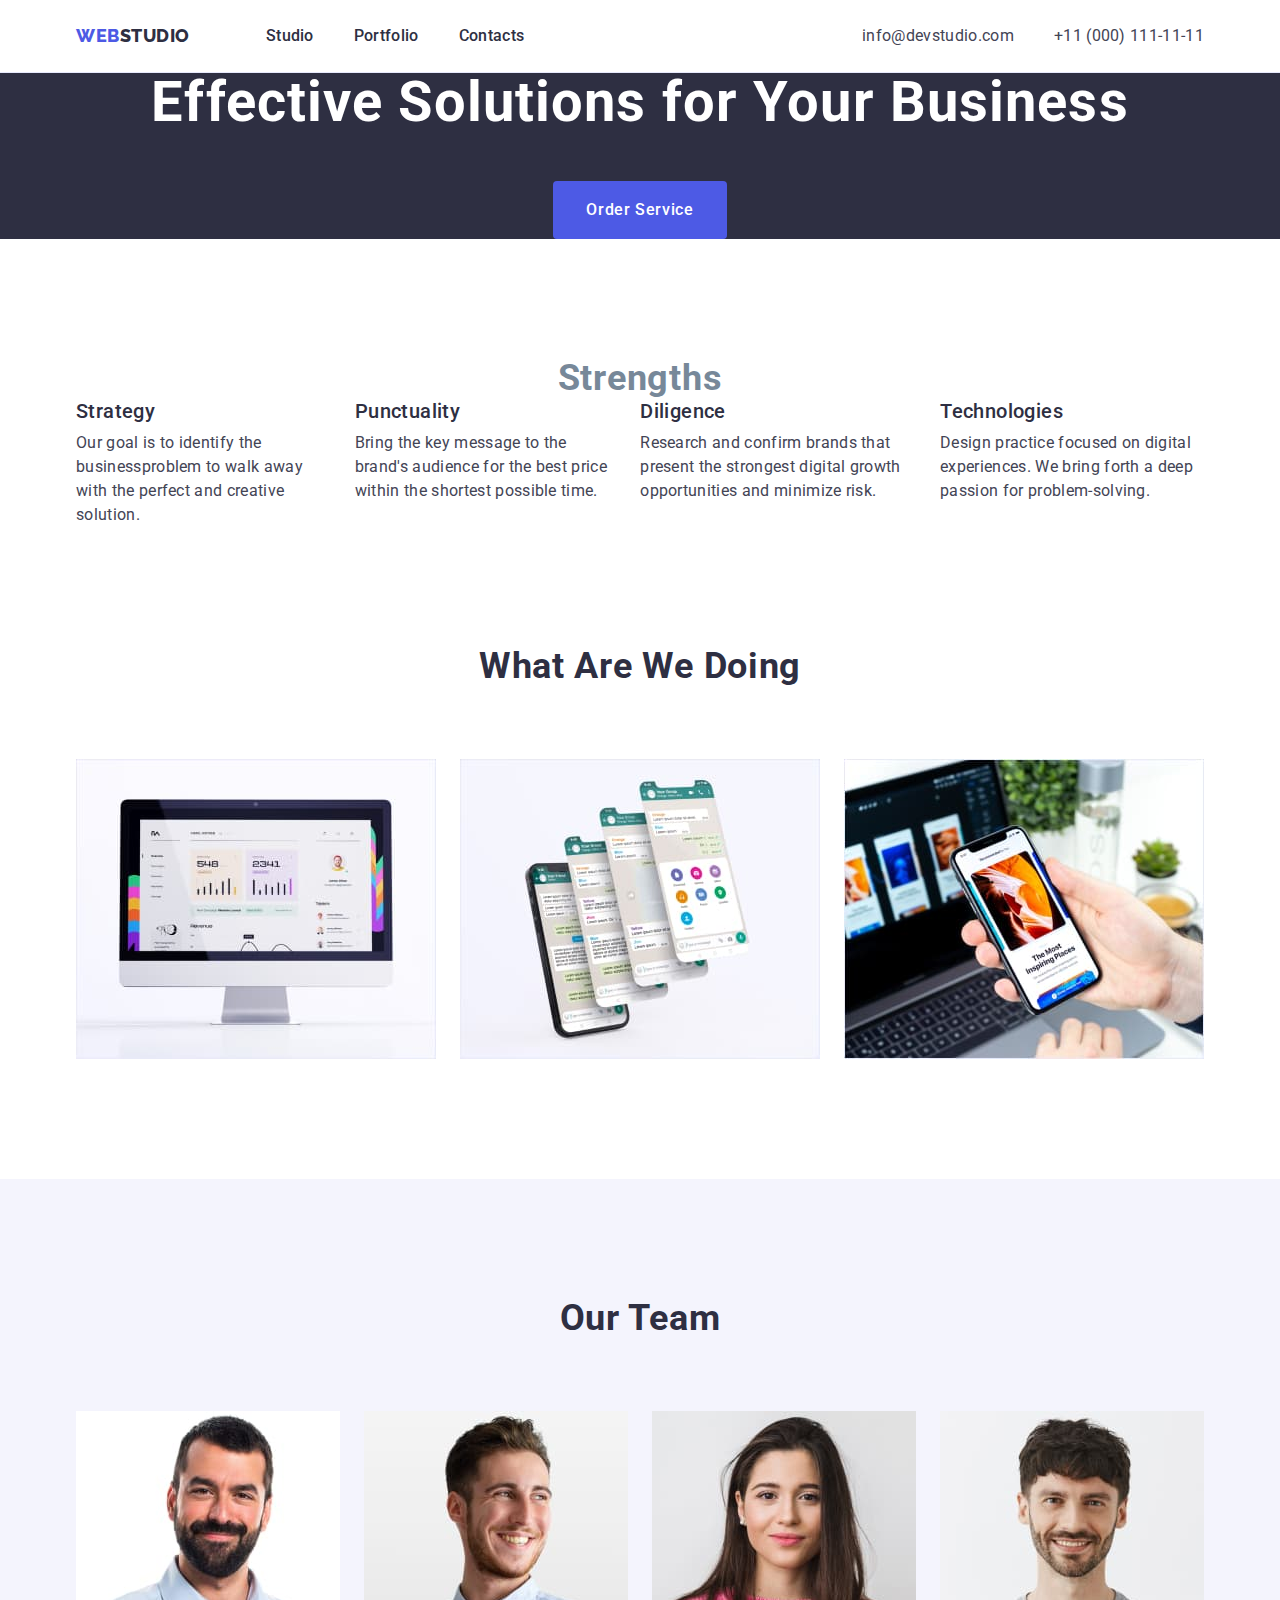
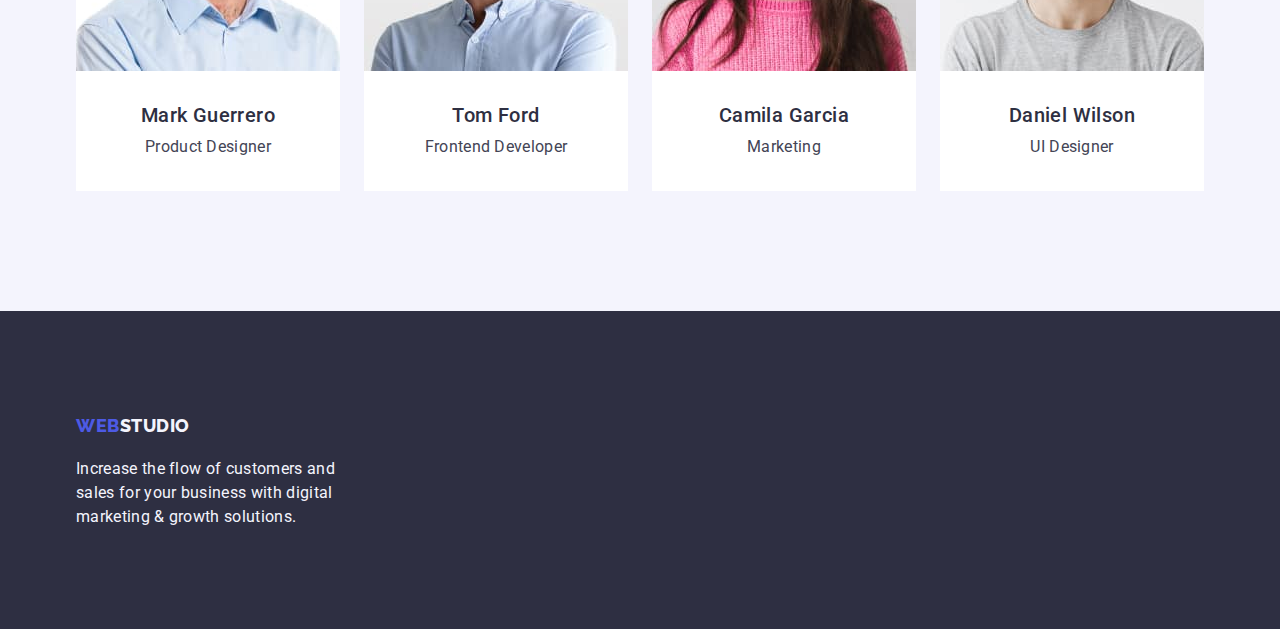
==== index.html @ 7e33753d "Initial commit" ====
<!DOCTYPE html>
<html lang="en">
  <head>
    <meta charset="UTF-8">
    <link
      rel="stylesheet"
      href="https://cdnjs.cloudflare.com/ajax/libs/modern-normalize/1.1.0/modern-normalize.css"
    >
    <link rel="preconnect" href="https://fonts.googleapis.com">
    <link rel="preconnect" href="https://fonts.gstatic.com" crossorigin>
    <link
      href="https://fonts.googleapis.com/css2?family=Raleway:wght@800&family=Roboto:wght@400;500;700;900&display=swap"
      rel="stylesheet"
    >
    <link rel="stylesheet" href="./css/styles.css">
    <title>Main page</title>
  </head>
  <body>
    <!-- Header section -->
    <header class="header">
      <div class="container">
        <nav class="navigation">
          <!-- Logo -->
          <a
            href="./index.html"
            aria-label="Webstudio home page"
            class="logo navigation-item"
          >
            <span class="logo-accent">Web</span>Studio
          </a>

          <!-- Main navigation -->
          <ul class="navigation-list list">
            <li class="item">
              <a href="./index.html" class="navigation-item"> Studio </a>
            </li>
            <li class="item">
              <a href="./portfolio.html" class="navigation-item"> Portfolio </a>
            </li>
            <li class="item">
              <a href="" class="navigation-item"> Contacts </a>
            </li>
          </ul>
        </nav>
        <!-- Contacts block. The only address block at present so wrapped with address tag -->
        <address>
          <ul class="contact-list list">
            <li class="item">
              <a href="mailto:info@devstudio.com" class="contact-item">
                info@devstudio.com
              </a>
            </li>
            <li class="item">
              <a href="tel:+110001111111" class="contact-item">
                +11 (000) 111-11-11
              </a>
            </li>
          </ul>
        </address>
      </div>
    </header>

    <main>
      <!-- Hero section -->
      <section class="section hero">
        <div class="container">
          <h1 class="hero-title">Effective Solutions for Your Business</h1>
          <button type="button" class="button primary">Order Service</button>
        </div>
      </section>
      <!-- Strengths section, hidden H2 -->
      <section class="section strengths">
        <div class="container">
          <h2 class="section-title">Strengths</h2>
          <ul class="strengths-list list">
            <li class="item">
              <h3 class="item-title">Strategy</h3>
              <p class="item-text">
                Our goal is to identify the businessproblem to walk away with
                the perfect and creative solution.
              </p>
            </li>
            <li class="item">
              <h3 class="item-title">Punctuality</h3>
              <p class="item-text">
                Bring the key message to the brand's audience for the best price
                within the shortest possible time.
              </p>
            </li>
            <li class="item">
              <h3 class="item-title">Diligence</h3>
              <p class="item-text">
                Research and confirm brands that present the strongest digital
                growth opportunities and minimize risk.
              </p>
            </li>
            <li class="item">
              <h3 class="item-title">Technologies</h3>
              <p class="item-text">
                Design practice focused on digital experiences. We bring forth a
                deep passion for problem-solving.
              </p>
            </li>
          </ul>
        </div>
      </section>

      <!-- Services section -->
      <section class="section services">
        <div class="container">
          <h2 class="section-title">What are we doing</h2>
          <ul class="services-list list">
            <li class="item">
              <a href="./portfolio.html" class="item-link">
                <img
                  src="./images/img1-services-360x300-opt.jpg"
                  alt="descktop web application"
                  width="360"
                  height="300"
                  class="block-img"
                >
              </a>
            </li>
            <li class="item">
              <a href="./portfolio.html" class="item-link">
                <img
                  src="./images/img2-services-360x300-opt.jpg"
                  alt="mobile application"
                  width="360"
                  height="300"
                  class="block-img"
                >
              </a>
            </li>
            <li class="item">
              <a href="./portfolio.html" class="item-link">
                <img
                  src="./images/img3-services-360x300-opt.jpg"
                  alt="web application for different type of devices"
                  width="360"
                  height="300"
                  class="block-img"
                >
              </a>
            </li>
          </ul>
        </div>
      </section>

      <!-- Team section -->
      <section class="section team">
        <div class="container">
          <h2 class="section-title">Our Team</h2>
          <ul class="team-list list">
            <li class="item">
              <a href="" class="item-link">
                <img
                  src="./images/img1-team-264x260-opt.jpg"
                  alt="Mark Guerrero product designer"
                  width="264"
                  height="260"
                  class="block-img"
                >
                <div class="caption-wrapper">
                  <h3 class="item-title">Mark Guerrero</h3>
                  <p class="item-text">Product Designer</p>
                </div>
              </a>
            </li>
            <li class="item">
              <a href="" class="item-link">
                <img
                  src="./images/img2-team-264x260-opt.jpg"
                  alt="Tom Ford frontend developer"
                  width="264"
                  height="260"
                  class="block-img"
                >
                <div class="caption-wrapper">
                  <h3 class="item-title">Tom Ford</h3>
                  <p class="item-text">Frontend Developer</p>
                </div>
              </a>
            </li>
            <li class="item">
              <a href="" class="item-link">
                <img
                  src="./images/img3-team-264x260-opt.jpg"
                  alt="Camila Garcia marketing"
                  width="264"
                  height="260"
                  class="block-img"
                >
                <div class="caption-wrapper">
                  <h3 class="item-title">Camila Garcia</h3>
                  <p class="item-text">Marketing</p>
                </div>
              </a>
            </li>
            <li class="item">
              <a href="" class="item-link">
                <img
                  src="./images/img4-team-264x260-opt.jpg"
                  alt="Daniel Wilson ui designer"
                  width="264"
                  height="260"
                  class="block-img"
                >
                <div class="caption-wrapper">
                  <h3 class="item-title">Daniel Wilson</h3>
                  <p class="item-text">UI Designer</p>
                </div>
              </a>
            </li>
          </ul>
        </div>
      </section>
    </main>

    <footer class="footer">
      <div class="container">
        <!-- Logo -->
        <a href="./index.html" aria-label="Webstudio home page" class="logo">
          <span class="logo-accent">Web</span>Studio
        </a>

        <!-- This part also can be call to action (<b>) but not important at the moment -->
        <p class="footer-text">
          Increase the flow of customers and sales for your business with
          digital marketing & growth solutions.
        </p>
      </div>
    </footer>
  </body>
</html>
---- css/styles.css ----
:root {
    --primary-brand: #4D5AE5;
    --action-active: #404BBF;
    --dark: #2E2F42;
    --text-main: #434455;
    --accent-color: #E7E9FC;
    --light: #F4F4FD;
    --background-primary: #FFFFFF;
}

body {

    color: var(--text-main);

    font-family: 'Roboto', sans-serif;

}

.container {
    width: 1158px;
    margin-left: auto;
    margin-right: auto;
    padding-left: 15px;
    padding-right: 15px;

    /* outline: 2px dashed orange; */

}

/* 4px fix */
.block-img {
    display: block;
}

/* common undotted list*/
.list {
    margin-top: 0;
    margin-bottom: 0;
    padding-left: 0;

    list-style: none;
}


/* common dark item header */
.item-title {
    margin-top: 0;
    margin-bottom: 0;

    color: var(--dark);

    font-weight: 500;
    font-size: 20px;
    line-height: 1.2;
    letter-spacing: 0.02em;
}

.item-text {
    margin-top: 0;
    margin-bottom: 0;

    /* Temporary fix for a text wrapped with link in a team block (styles inherited from user-agent).  */
    /* Will be deleted because team items doesn't look like a link on next mockups*/
    color: var(--text-main);
    line-height: 1.5;
    letter-spacing: 0.02em;
}

.section {
    background-color: var(--background-primary);
}

.section-title {
    margin-top: 0;
    margin-bottom: 0;

    color: var(--dark);


    font-size: 36px;
    line-height: 1.11;
    letter-spacing: 0.02em;
    text-transform: capitalize;
    text-align: center;
}


/* links */

.item-link {
    text-decoration: none;
}

/* Just for hover/focused purposes */
.item-link:hover,
.item-link:focus {
    background-color: var(--primary-brand);
}

.button {

    border-radius: 4px;
    border: 1px solid transparent;

    font-family: 'Roboto', sans-serif;
    font-size: 16px;
    font-weight: 500;
    line-height: 1.5;
    letter-spacing: 0.04em;

    cursor: pointer;
}

.button.primary {
    padding: 16px 32px;
    color: var(--background-primary);
    background-color: var(--primary-brand);

}

.button.primary:hover,
.button.primary:focus {
    background-color: var(--action-active);

}


.button.filter {
    padding: 12px 24px;
    border: 1px solid var(--accent-color);


    background-color: var(--light);
    color: var(--primary-brand);

}

.button.filter:hover,
.button.filter:focus {
    border: 1px solid transparent;

    background-color: var(--action-active);
    color: var(--background-primary);

}

/* Header Section */

.header {
    border-bottom: 1px solid var(--accent-color);
    background-color: var(--background-primary);
}

.header .container {
    display: flex;
    justify-content: space-between;
    align-items: center;
}

/* Logo Elements*/

.logo {


    font-family: 'Raleway', sans-serif;
    font-weight: 800;
    font-size: 18px;
    line-height: 1.33;
    letter-spacing: 0.03em;
    text-transform: uppercase;
    text-decoration: none;

}

.logo .logo-accent {
    color: var(--primary-brand);
}

.logo.navigation-item {
    margin-right: 76px;
}


/* Site Navigation Block */

.navigation {
    display: flex;
}

.navigation-list {
    display: flex;
}

.navigation-list .item:not(:last-child) {
    margin-right: 40px;
}

.navigation-item {
    display: block;
    padding-top: 24px;
    padding-bottom: 24px;

    color: var(--dark);
    text-decoration: none;

}

.navigation-item:hover,
.navigation-item:focus {
    color: var(--primary-brand);
}

.navigation-list .navigation-item {
    font-weight: 500;
    line-height: 1.5;
    letter-spacing: 0.02em;
}


/* Contacts Block*/

.contact-list {
    display: flex;
}

.contact-list .item:not(:last-child) {
    margin-right: 40px;
}

.contact-item {
    display: block;
    padding-top: 24px;
    padding-bottom: 24px;

    color: var(--text-main);
    text-decoration: none;
    line-height: 1.5;
    letter-spacing: 0.02em;
}

.contact-item:hover,
.contact-item:focus {
    color: var(--primary-brand);
}

.contact-list .contact-item {
    font-style: normal;
}

/* Hero Section */

.hero {

    /*according to color scheme should be rgba(0, 0, 0, 0.05), ???*/
    background-color: var(--dark);

    text-align: center;

}

.hero-title {
    margin-top: 0;
    margin-bottom: 48px;

    color: var(--background-primary);

    font-size: 56px;
    line-height: 1.07;
    letter-spacing: 0.02em;
}

/* Strengths Section */
.strengths {
    padding-top: 120px;
    padding-bottom: 60px;
}

.strengths .section-title,
.portfolio .section-title {
    /* To show it`s invisible title */
    color: lightslategrey;

}

.strengths .item-title {
    margin-bottom: 8px;
}

.strengths-list {
    display: flex;
    /* justify-content: space-between;  */
}

.strengths-list .item:not(:last-child) {
    margin-right: 24px;
}

/* Services Section */

.services {
    padding-top: 60px;
    padding-bottom: 120px;
}

.services .section-title {
    margin-bottom: 72px;
}

.services-list {
    display: flex;
}

.services-list .item:not(:last-child) {
    margin-right: 24px;
}



/* Team Section */

.team {
    padding-top: 120px;
    padding-bottom: 120px;

    background-color: var(--light);
}

.team .section-title {
    margin-bottom: 72px;
}

.team-list {
    display: flex;
}

.team-list .item {
    text-align: center;
}

.team-list .item-title {
    margin-bottom: 8px;
}

.team-list .item:not(:last-child) {
    margin-right: 24px;
}

.team-list .caption-wrapper {
    padding: 32px 16px;

    background-color: var(--background-primary);
}


/* Portfolio Section */

.portfolio {
    padding-top: 96px;
    padding-bottom: 120px;
}

.filter-list {
    display: flex;
    justify-content: center;
    margin-bottom: 72px;
}

/* .works-list .item-image {
    margin-bottom: 32px;
} */

.works-list .item-title {
    margin-bottom: 8px;
    
}

.works-list .caption-wrapper {
    padding: 32px 16px;
   
    border-left: 1px solid var(--accent-color);
    border-right: 1px solid var(--accent-color);
    border-bottom: 1px solid var(--accent-color);
    

}


/* Portfolio Filter */

.filter-list .item:not(:last-child) {
    margin-right: 24px;
}

/* Portfolio Works Catalogue */

.works-list {
    display: flex;
    flex-wrap: wrap;
}

.works-list .item:not(:nth-child(3n)) {
    margin-right: 24px;
}

.works-list .item:not(:nth-last-child(-n+3)) {
    margin-bottom: 48px;
}




/* Footer Section */

.footer {
    padding-top: 100px;
    padding-bottom: 100px;

    color: var(--light);
    background-color: var(--dark);
}

.footer .logo {
    display: block;
    margin-bottom: 16px;

    color: var(--light);

    line-height: 1.67;
}

.footer .logo:hover,
.footer .logo:focus {
    color: var(--primary-brand);
}

.footer-text {
    margin-bottom: 0;
    max-width: 264px;

    line-height: 1.5;
    letter-spacing: 0.02em;
}
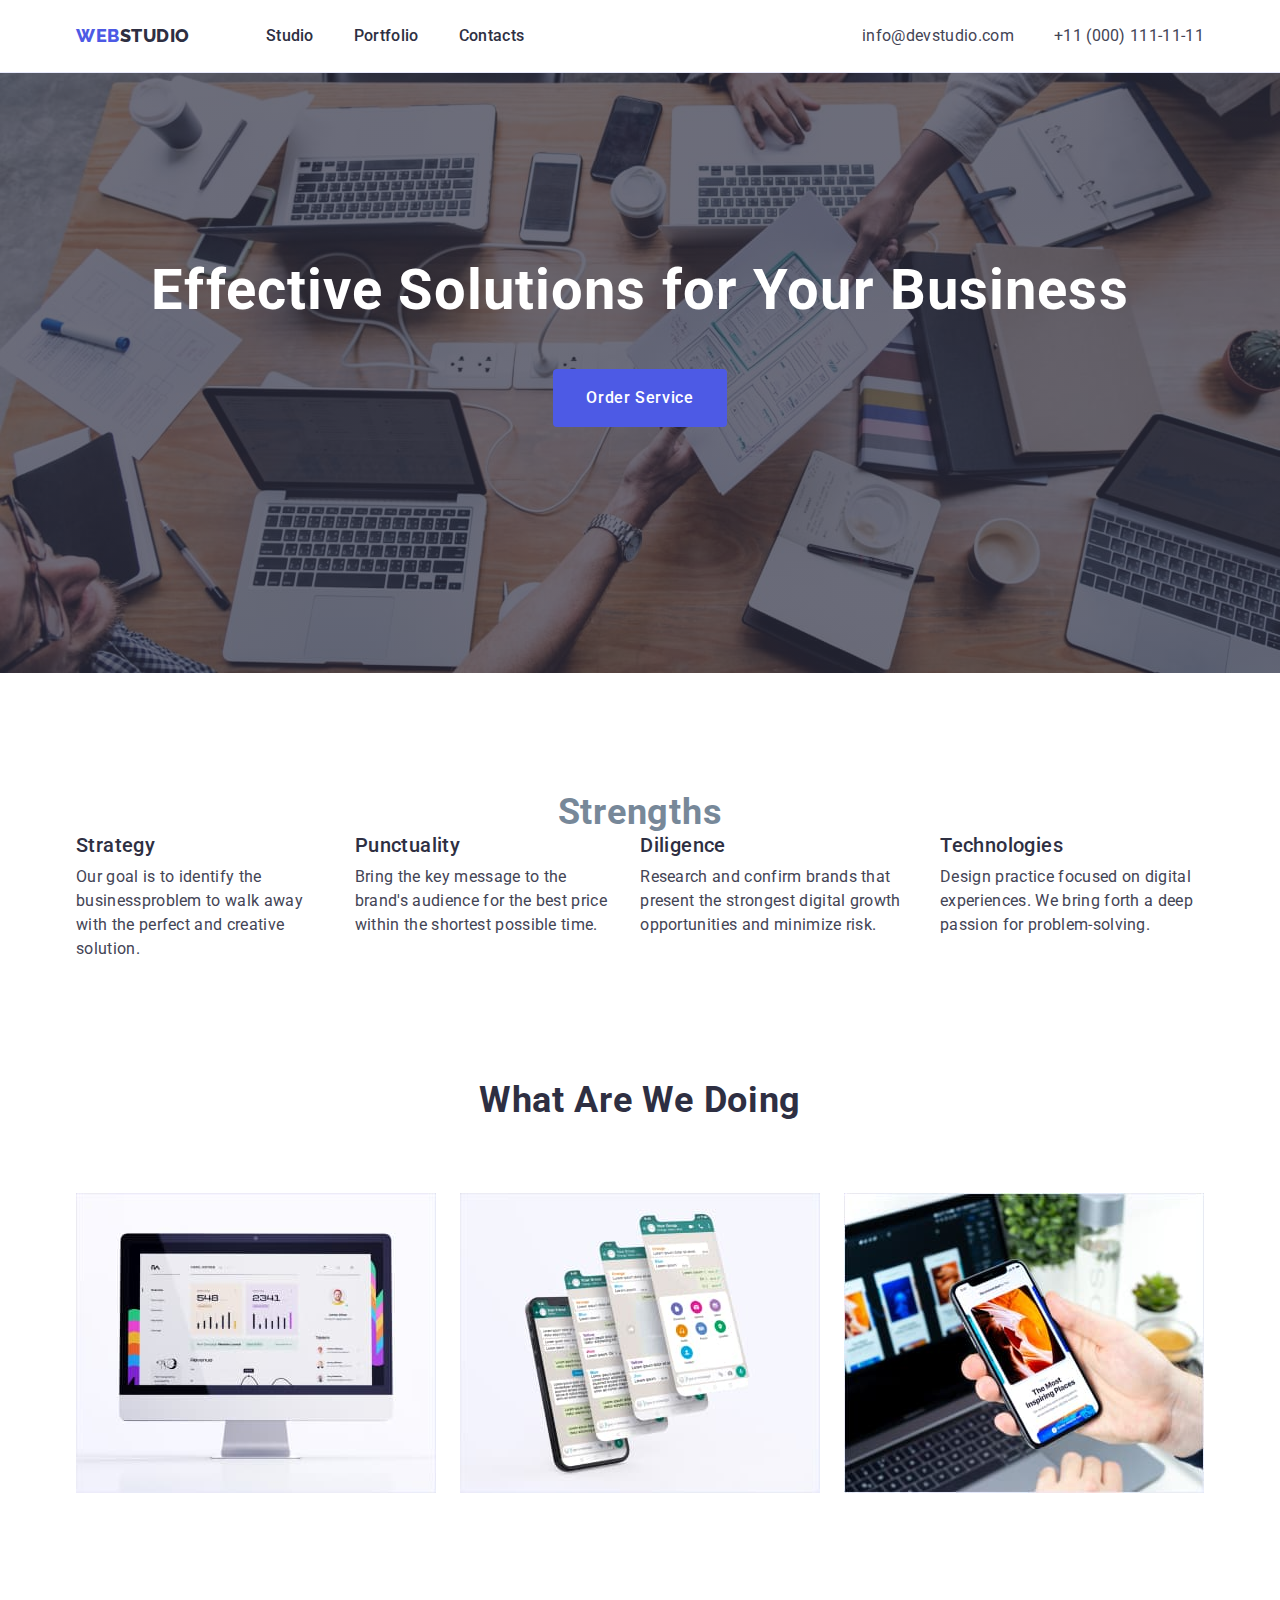
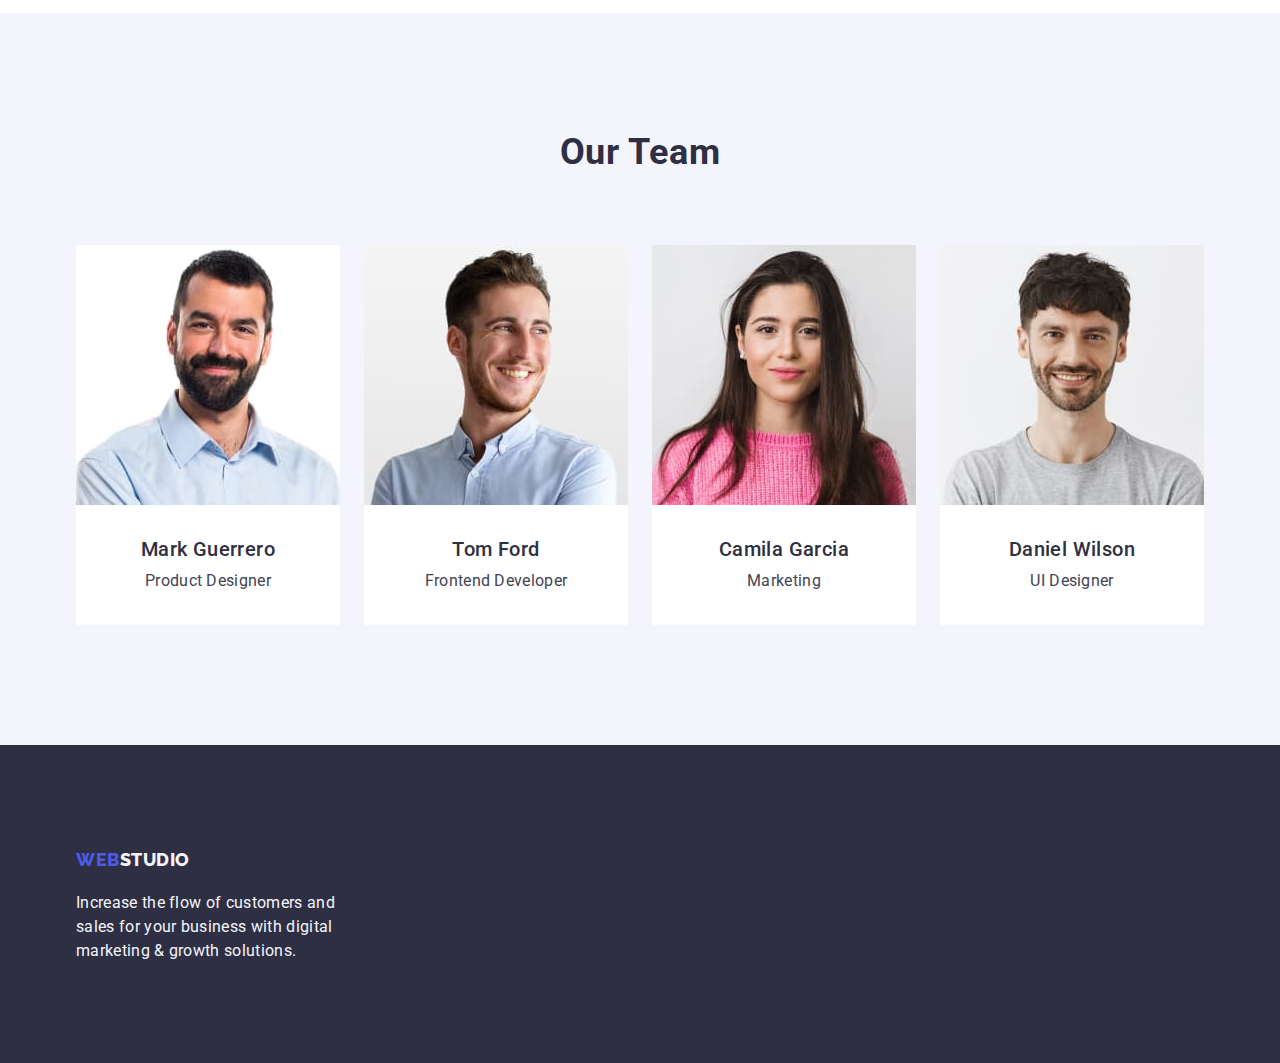
==== commit 71c60769: "sources added" ====
--- a/index.html
+++ b/index.html
@@ -62,8 +62,8 @@
 
     <main>
       <!-- Hero section -->
-      <section class="section hero">
-        <div class="container">
+      <section class="section hero ">
+        <div class="overlay">
           <h1 class="hero-title">Effective Solutions for Your Business</h1>
           <button type="button" class="button primary">Order Service</button>
         </div>
--- a/css/styles.css
+++ b/css/styles.css
@@ -6,6 +6,7 @@
     --accent-color: #E7E9FC;
     --light: #F4F4FD;
     --background-primary: #FFFFFF;
+    --hero-background: rgba(46, 47, 66, 0.7);
 }
 
 body {
@@ -249,15 +250,6 @@
 
 /* Hero Section */
 
-.hero {
-
-    /*according to color scheme should be rgba(0, 0, 0, 0.05), ???*/
-    background-color: var(--dark);
-
-    text-align: center;
-
-}
-
 .hero-title {
     margin-top: 0;
     margin-bottom: 48px;
@@ -267,6 +259,19 @@
     font-size: 56px;
     line-height: 1.07;
     letter-spacing: 0.02em;
+}
+
+.overlay {
+    height: 600px;
+    max-width: 1400px;
+    margin-left: auto;
+    margin-right: auto;
+    padding-top: 188px;
+    background-image:
+        linear-gradient(var(--hero-background), var(--hero-background)),
+        url("../images/people-office-1400x600-opt.jpg");
+
+    text-align: center;
 }
 
 /* Strengths Section */
@@ -371,16 +376,16 @@
 
 .works-list .item-title {
     margin-bottom: 8px;
-    
+
 }
 
 .works-list .caption-wrapper {
     padding: 32px 16px;
-   
+
     border-left: 1px solid var(--accent-color);
     border-right: 1px solid var(--accent-color);
     border-bottom: 1px solid var(--accent-color);
-    
+
 
 }
 
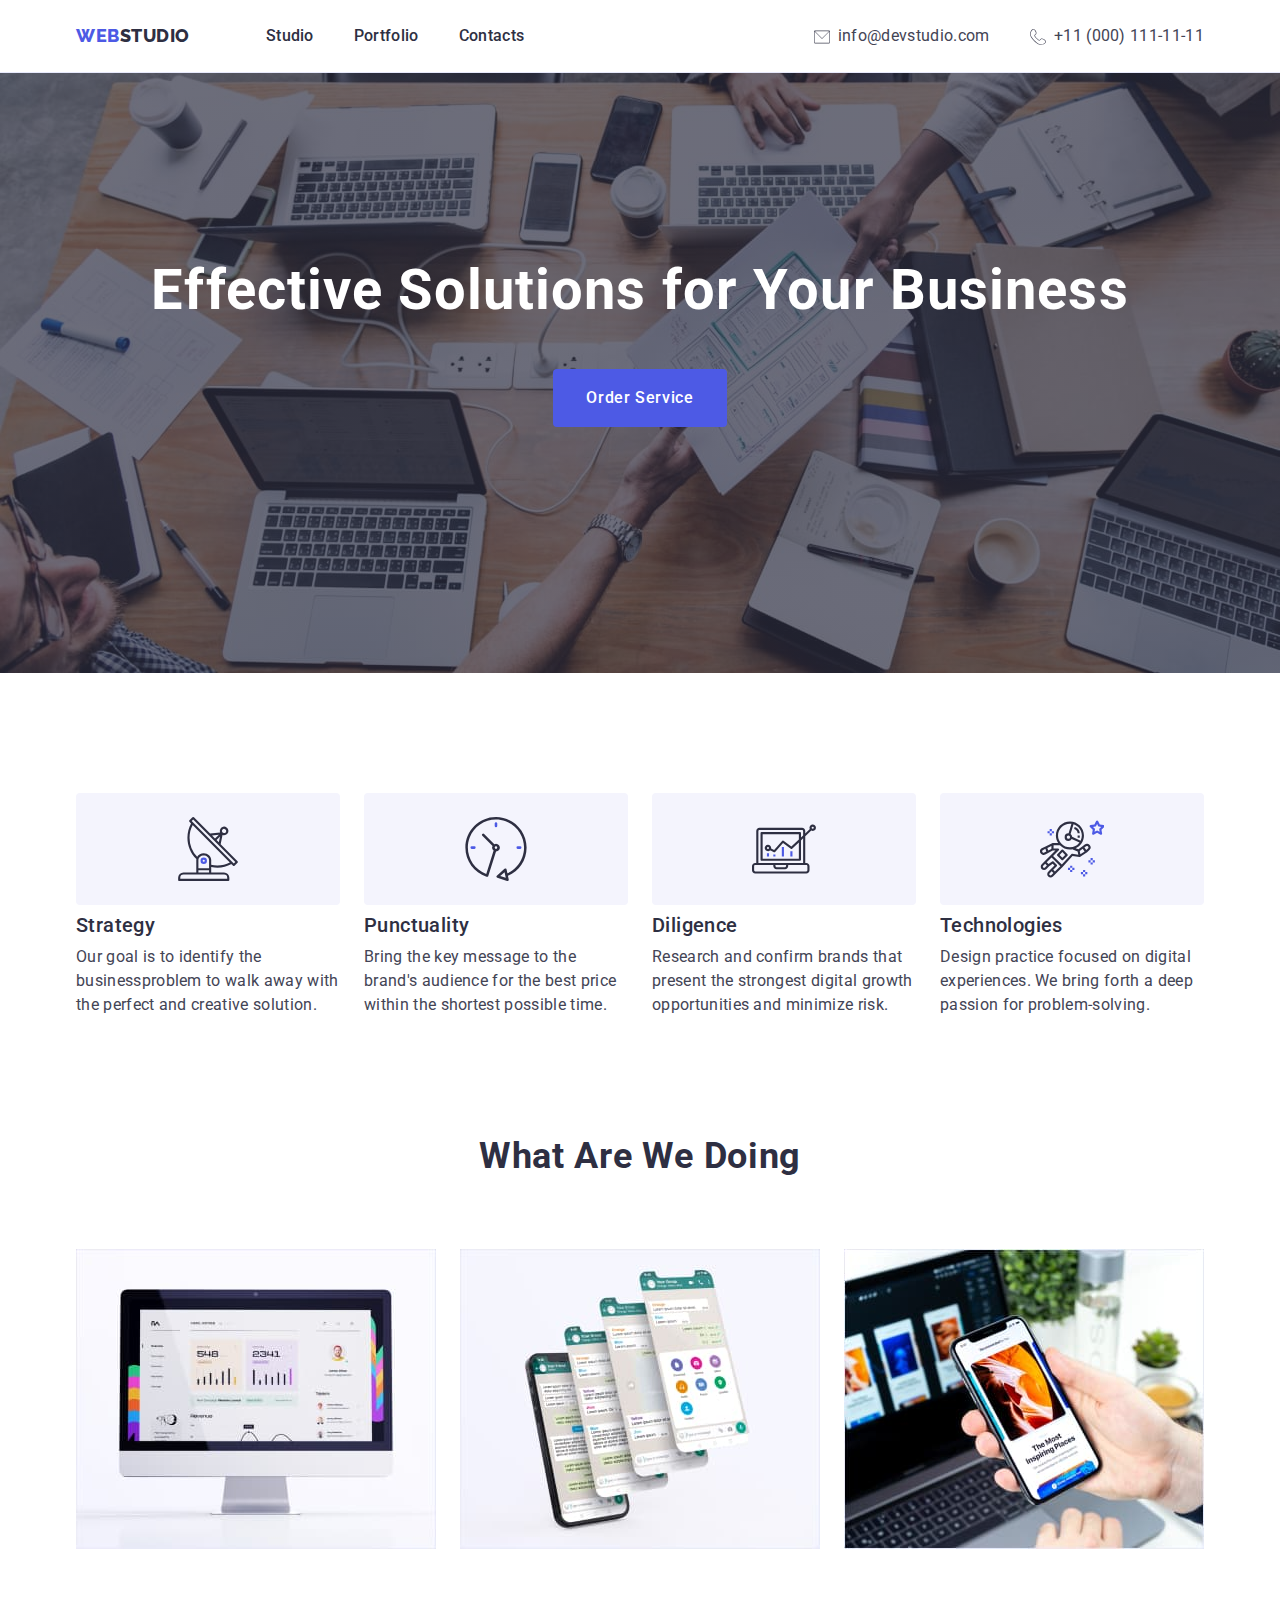
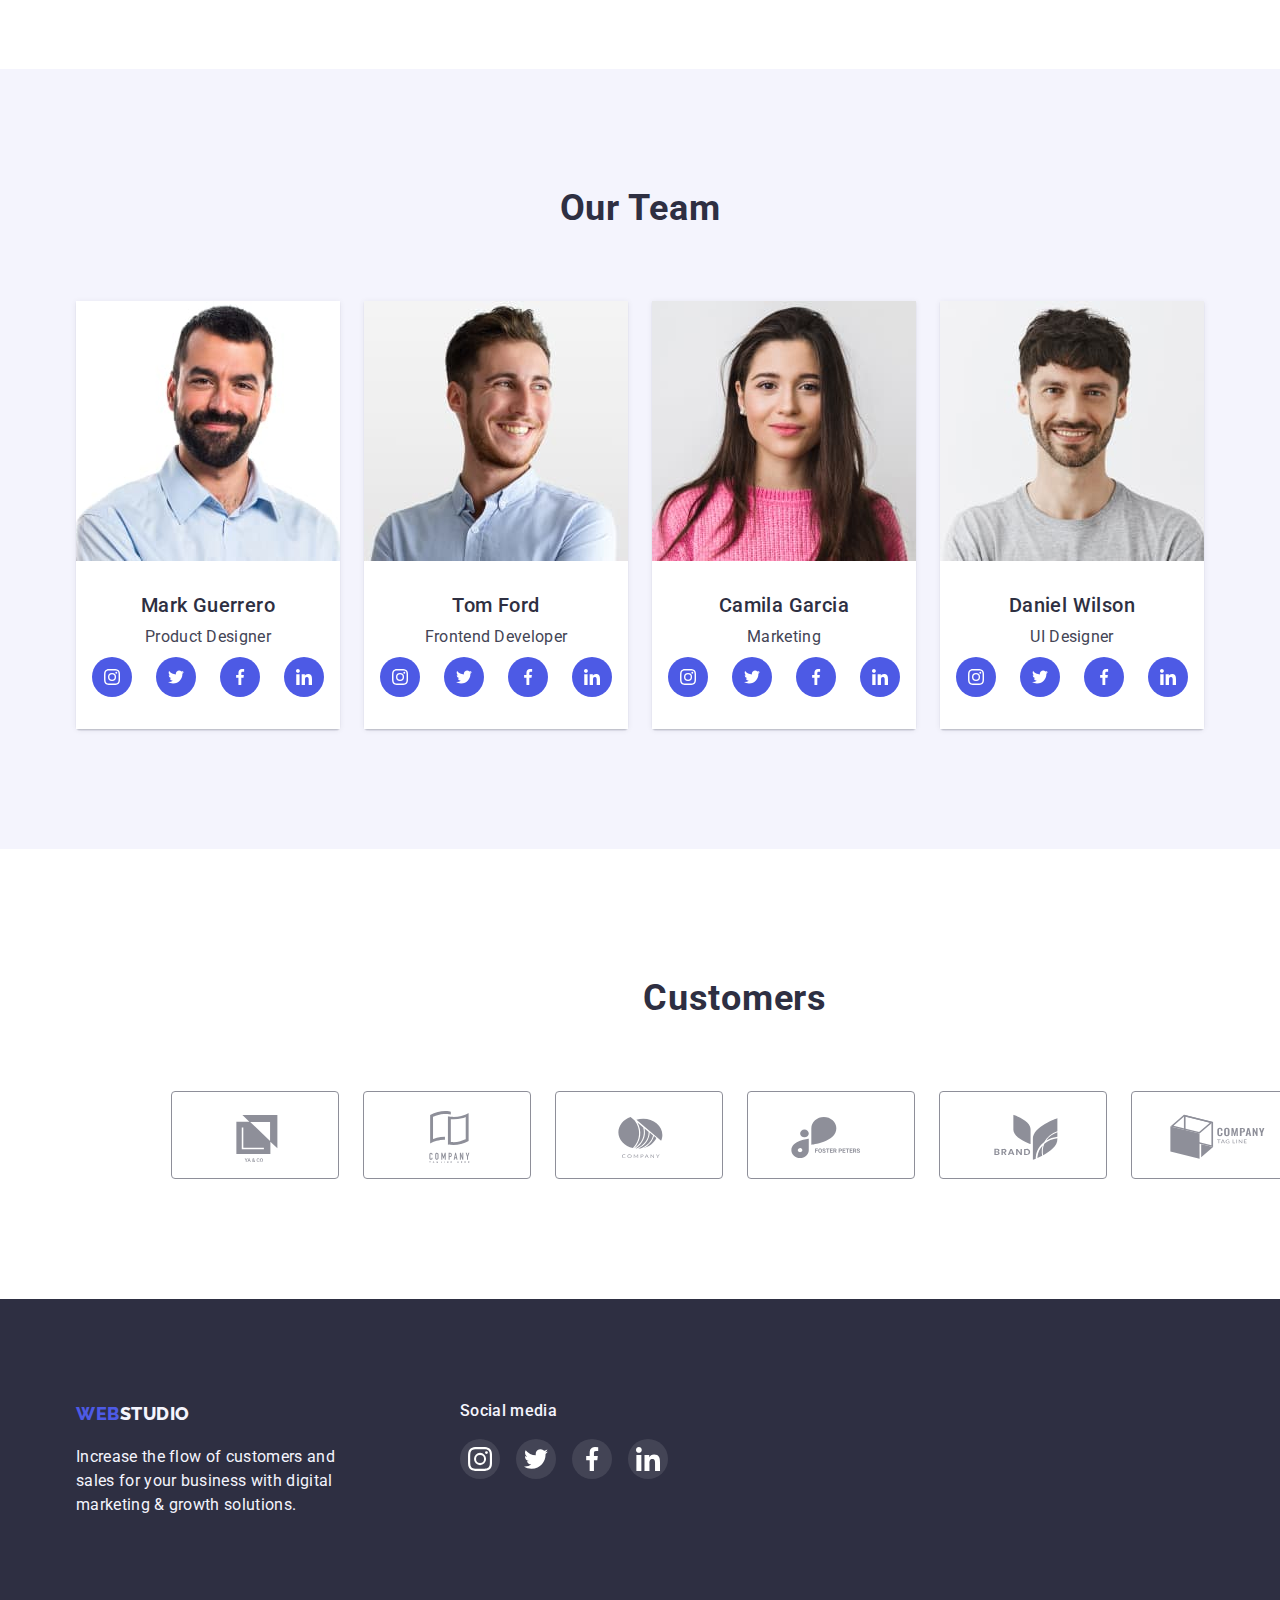
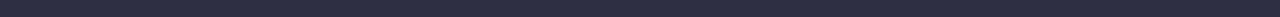
==== commit 9cf94ffc: "socials+shadows+minor fixes" ====
--- a/index.html
+++ b/index.html
@@ -4,14 +4,12 @@
     <meta charset="UTF-8">
     <link
       rel="stylesheet"
-      href="https://cdnjs.cloudflare.com/ajax/libs/modern-normalize/1.1.0/modern-normalize.css"
-    >
+      href="https://cdnjs.cloudflare.com/ajax/libs/modern-normalize/1.1.0/modern-normalize.css">
     <link rel="preconnect" href="https://fonts.googleapis.com">
     <link rel="preconnect" href="https://fonts.gstatic.com" crossorigin>
     <link
       href="https://fonts.googleapis.com/css2?family=Raleway:wght@800&family=Roboto:wght@400;500;700;900&display=swap"
-      rel="stylesheet"
-    >
+      rel="stylesheet">
     <link rel="stylesheet" href="./css/styles.css">
     <title>Main page</title>
   </head>
@@ -47,11 +45,17 @@
           <ul class="contact-list list">
             <li class="item">
               <a href="mailto:info@devstudio.com" class="contact-item">
+                <svg class="icon-socials">
+                  <use href="./images/icons.svg#envelope"></use>
+                </svg>
                 info@devstudio.com
               </a>
             </li>
             <li class="item">
               <a href="tel:+110001111111" class="contact-item">
+                <svg class="icon-socials">
+                  <use href="./images/icons.svg#phone"></use>
+                </svg>
                 +11 (000) 111-11-11
               </a>
             </li>
@@ -62,18 +66,23 @@
 
     <main>
       <!-- Hero section -->
-      <section class="section hero ">
+      <section class="section hero">
         <div class="overlay">
           <h1 class="hero-title">Effective Solutions for Your Business</h1>
           <button type="button" class="button primary">Order Service</button>
         </div>
       </section>
-      <!-- Strengths section, hidden H2 -->
+      <!-- Strengths section -->
       <section class="section strengths">
         <div class="container">
-          <h2 class="section-title">Strengths</h2>
+          <h2 class="section-title visually-hidden">Strengths</h2>
           <ul class="strengths-list list">
             <li class="item">
+              <div class="item-picture">
+                <svg class="strengths-icon">
+                  <use href="./images/icons.svg#antenna"></use>
+                </svg>
+              </div>
               <h3 class="item-title">Strategy</h3>
               <p class="item-text">
                 Our goal is to identify the businessproblem to walk away with
@@ -81,6 +90,11 @@
               </p>
             </li>
             <li class="item">
+              <div class="item-picture">
+                <svg class="strengths-icon">
+                  <use href="./images/icons.svg#clock"></use>
+                </svg>
+              </div>
               <h3 class="item-title">Punctuality</h3>
               <p class="item-text">
                 Bring the key message to the brand's audience for the best price
@@ -88,6 +102,11 @@
               </p>
             </li>
             <li class="item">
+              <div class="item-picture">
+                <svg class="strengths-icon">
+                  <use href="./images/icons.svg#diagram"></use>
+                </svg>
+              </div>
               <h3 class="item-title">Diligence</h3>
               <p class="item-text">
                 Research and confirm brands that present the strongest digital
@@ -95,6 +114,11 @@
               </p>
             </li>
             <li class="item">
+              <div class="item-picture">
+                <svg class="strengths-icon">
+                  <use href="./images/icons.svg#astronaut"></use>
+                </svg>
+              </div>
               <h3 class="item-title">Technologies</h3>
               <p class="item-text">
                 Design practice focused on digital experiences. We bring forth a
@@ -153,82 +177,363 @@
           <h2 class="section-title">Our Team</h2>
           <ul class="team-list list">
             <li class="item">
-              <a href="" class="item-link">
-                <img
-                  src="./images/img1-team-264x260-opt.jpg"
-                  alt="Mark Guerrero product designer"
-                  width="264"
-                  height="260"
-                  class="block-img"
-                >
-                <div class="caption-wrapper">
-                  <h3 class="item-title">Mark Guerrero</h3>
-                  <p class="item-text">Product Designer</p>
-                </div>
-              </a>
-            </li>
-            <li class="item">
-              <a href="" class="item-link">
-                <img
-                  src="./images/img2-team-264x260-opt.jpg"
-                  alt="Tom Ford frontend developer"
-                  width="264"
-                  height="260"
-                  class="block-img"
-                >
-                <div class="caption-wrapper">
-                  <h3 class="item-title">Tom Ford</h3>
-                  <p class="item-text">Frontend Developer</p>
-                </div>
-              </a>
-            </li>
-            <li class="item">
-              <a href="" class="item-link">
-                <img
-                  src="./images/img3-team-264x260-opt.jpg"
-                  alt="Camila Garcia marketing"
-                  width="264"
-                  height="260"
-                  class="block-img"
-                >
-                <div class="caption-wrapper">
-                  <h3 class="item-title">Camila Garcia</h3>
-                  <p class="item-text">Marketing</p>
-                </div>
-              </a>
-            </li>
-            <li class="item">
-              <a href="" class="item-link">
-                <img
-                  src="./images/img4-team-264x260-opt.jpg"
-                  alt="Daniel Wilson ui designer"
-                  width="264"
-                  height="260"
-                  class="block-img"
-                >
-                <div class="caption-wrapper">
-                  <h3 class="item-title">Daniel Wilson</h3>
-                  <p class="item-text">UI Designer</p>
-                </div>
-              </a>
+              <img
+                src="./images/img1-team-264x260-opt.jpg"
+                alt="Mark Guerrero product designer"
+                width="264"
+                height="260"
+                class="block-img"
+              >
+              <div class="caption-wrapper">
+                <h3 class="item-title">Mark Guerrero</h3>
+                <p class="item-text">Product Designer</p>
+                <ul class="list socials-list">
+                  <li class="social-item">
+                    <a
+                      href="https://instagram.com"
+                      aria-label="instagram"
+                      class="link-social"
+                    >
+                      <svg class="icon-socials">
+                        <use href="./images/icons.svg#instagram"></use>
+                      </svg>
+                    </a>
+                  </li>
+                  <li class="social-item">
+                    <a
+                      href="https://twitter.com"
+                      aria-label="twitter"
+                      class="link-social"
+                    >
+                      <svg class="icon-socials">
+                        <use href="./images/icons.svg#twitter"></use>
+                      </svg>
+                    </a>
+                  </li>
+                  <li class="social-item">
+                    <a
+                      href="https://facebook.com"
+                      aria-label="facebook"
+                      class="link-social"
+                    >
+                      <svg class="icon-socials">
+                        <use href="./images/icons.svg#facebook"></use>
+                      </svg>
+                    </a>
+                  </li>
+                  <li class="social-item">
+                    <a
+                      href="https://linkedin.com"
+                      aria-label="linkedin"
+                      class="link-social"
+                    >
+                      <svg class="icon-socials">
+                        <use href="./images/icons.svg#linkedin"></use>
+                      </svg>
+                    </a>
+                  </li>
+                </ul>
+              </div>
+            </li>
+            <li class="item">
+              <img
+                src="./images/img2-team-264x260-opt.jpg"
+                alt="Tom Ford frontend developer"
+                width="264"
+                height="260"
+                class="block-img"
+              >
+              <div class="caption-wrapper">
+                <h3 class="item-title">Tom Ford</h3>
+                <p class="item-text">Frontend Developer</p>
+                <ul class="list socials-list">
+                  <li class="social-item">
+                    <a
+                      href="https://instagram.com"
+                      aria-label="instagram"
+                      class="link-social"
+                    >
+                      <svg class="icon-socials">
+                        <use href="./images/icons.svg#instagram"></use>
+                      </svg>
+                    </a>
+                  </li>
+                  <li class="social-item">
+                    <a
+                      href="https://twitter.com"
+                      aria-label="twitter"
+                      class="link-social"
+                    >
+                      <svg class="icon-socials">
+                        <use href="./images/icons.svg#twitter"></use>
+                      </svg>
+                    </a>
+                  </li>
+                  <li class="social-item">
+                    <a
+                      href="https://facebook.com"
+                      aria-label="facebook"
+                      class="link-social"
+                    >
+                      <svg class="icon-socials">
+                        <use href="./images/icons.svg#facebook"></use>
+                      </svg>
+                    </a>
+                  </li>
+                  <li class="social-item">
+                    <a
+                      href="https://linkedin.com"
+                      aria-label="linkedin"
+                      class="link-social"
+                    >
+                      <svg class="icon-socials">
+                        <use href="./images/icons.svg#linkedin"></use>
+                      </svg>
+                    </a>
+                  </li>
+                </ul>
+              </div>
+            </li>
+            <li class="item">
+              <img
+                src="./images/img3-team-264x260-opt.jpg"
+                alt="Camila Garcia marketing"
+                width="264"
+                height="260"
+                class="block-img"
+              >
+              <div class="caption-wrapper">
+                <h3 class="item-title">Camila Garcia</h3>
+                <p class="item-text">Marketing</p>
+                <ul class="list socials-list">
+                  <li class="social-item">
+                    <a
+                      href="https://instagram.com"
+                      aria-label="instagram"
+                      class="link-social"
+                    >
+                      <svg class="icon-socials">
+                        <use href="./images/icons.svg#instagram"></use>
+                      </svg>
+                    </a>
+                  </li>
+                  <li class="social-item">
+                    <a
+                      href="https://twitter.com"
+                      aria-label="twitter"
+                      class="link-social"
+                    >
+                      <svg class="icon-socials">
+                        <use href="./images/icons.svg#twitter"></use>
+                      </svg>
+                    </a>
+                  </li>
+                  <li class="social-item">
+                    <a
+                      href="https://facebook.com"
+                      aria-label="facebook"
+                      class="link-social"
+                    >
+                      <svg class="icon-socials">
+                        <use href="./images/icons.svg#facebook"></use>
+                      </svg>
+                    </a>
+                  </li>
+                  <li class="social-item">
+                    <a
+                      href="https://linkedin.com"
+                      aria-label="linkedin"
+                      class="link-social"
+                    >
+                      <svg class="icon-socials">
+                        <use href="./images/icons.svg#linkedin"></use>
+                      </svg>
+                    </a>
+                  </li>
+                </ul>
+              </div>
+            </li>
+            <li class="item">
+              <img
+                src="./images/img4-team-264x260-opt.jpg"
+                alt="Daniel Wilson ui designer"
+                width="264"
+                height="260"
+                class="block-img"
+              >
+              <div class="caption-wrapper">
+                <h3 class="item-title">Daniel Wilson</h3>
+                <p class="item-text">UI Designer</p>
+                <ul class="list socials-list">
+                  <li class="social-item">
+                    <a
+                      href="https://instagram.com"
+                      aria-label="instagram"
+                      class="link-social"
+                    >
+                      <svg class="icon-socials">
+                        <use href="./images/icons.svg#instagram"></use>
+                      </svg>
+                    </a>
+                  </li>
+                  <li class="social-item">
+                    <a
+                      href="https://twitter.com"
+                      aria-label="twitter"
+                      class="link-social"
+                    >
+                      <svg class="icon-socials">
+                        <use href="./images/icons.svg#twitter"></use>
+                      </svg>
+                    </a>
+                  </li>
+                  <li class="social-item">
+                    <a
+                      href="https://facebook.com"
+                      aria-label="facebook"
+                      class="link-social"
+                    >
+                      <svg class="icon-socials">
+                        <use href="./images/icons.svg#facebook"></use>
+                      </svg>
+                    </a>
+                  </li>
+                  <li class="social-item">
+                    <a
+                      href="https://linkedin.com"
+                      aria-label="linkedin"
+                      class="link-social"
+                    >
+                      <svg class="icon-socials">
+                        <use href="./images/icons.svg#linkedin"></use>
+                      </svg>
+                    </a>
+                  </li>
+                </ul>
+              </div>
             </li>
           </ul>
         </div>
       </section>
     </main>
 
+    <!-- Clients section -->
+    <section class="section clients">
+      <div class="container">
+        <h2 class="section-title">Customers</h2>
+        <ul class="clients-list list">
+          <li class="item">
+            <a href="" aria-label="client one" class="client-link">
+              <svg class="client-icon">
+                <use href="./images/icons.svg#company-1"></use>
+              </svg>
+            </a>
+          </li>
+          <li class="item">
+            <a href="" aria-label="client two" class="client-link">
+              <svg class="client-icon">
+                <use href="./images/icons.svg#company-2"></use>
+              </svg>
+            </a>
+          </li>
+          <li class="item">
+            <a href="" aria-label="client three" class="client-link">
+              <svg class="client-icon">
+                <use href="./images/icons.svg#company-3"></use>
+              </svg>
+            </a>
+          </li>
+          <li class="item">
+            <a href="" aria-label="client four" class="client-link">
+              <svg class="client-icon">
+                <use href="./images/icons.svg#company-4"></use>
+              </svg>
+            </a>
+          </li>
+          <li class="item">
+            <a href="" aria-label="client five" class="client-link">
+              <svg class="client-icon">
+                <use href="./images/icons.svg#company-5"></use>
+              </svg>
+            </a>
+          </li>
+          <li class="item">
+            <a href="" aria-label="client six" class="client-link">
+              <svg class="client-icon">
+                <use href="./images/icons.svg#company-6"></use>
+              </svg>
+            </a>
+          </li>
+        </ul>
+      </div>
+    </section>
+
     <footer class="footer">
       <div class="container">
-        <!-- Logo -->
-        <a href="./index.html" aria-label="Webstudio home page" class="logo">
-          <span class="logo-accent">Web</span>Studio
-        </a>
-
-        <!-- This part also can be call to action (<b>) but not important at the moment -->
-        <p class="footer-text">
-          Increase the flow of customers and sales for your business with
-          digital marketing & growth solutions.
-        </p>
+        <h2 class="visually-hidden">Footer</h2>
+        <!-- Logo block-->
+        <div class="footer-logo">
+          <h3 class="visually-hidden">Logo</h3>
+          <a href="./index.html" aria-label="Webstudio home page" class="logo">
+            <span class="logo-accent">Web</span>Studio
+          </a>
+
+          <!-- This part also can be call to action (<b>) but not important at the moment -->
+          <p class="footer-text">
+            Increase the flow of customers and sales for your business with
+            digital marketing & growth solutions.
+          </p>
+        </div>
+        <!-- Socials block -->
+        <div class="footer-socials">
+          <h3 class="socials-title">Social media</h3>
+          <ul class="list socials-list">
+            <li class="social-item">
+              <a
+                href="https://instagram.com"
+                aria-label="instagram"
+                class="link-social"
+              >
+                <svg class="icon-socials">
+                  <use href="./images/icons.svg#instagram"></use>
+                </svg>
+              </a>
+            </li>
+            <li class="social-item">
+              <a
+                href="https://twitter.com"
+                aria-label="twitter"
+                class="link-social"
+              >
+                <svg class="icon-socials">
+                  <use href="./images/icons.svg#twitter"></use>
+                </svg>
+              </a>
+            </li>
+            <li class="social-item">
+              <a
+                href="https://facebook.com"
+                aria-label="facebook"
+                class="link-social"
+              >
+                <svg class="icon-socials">
+                  <use href="./images/icons.svg#facebook"></use>
+                </svg>
+              </a>
+            </li>
+            <li class="social-item">
+              <a
+                href="https://linkedin.com"
+                aria-label="linkedin"
+                class="link-social"
+              >
+                <svg class="icon-socials">
+                  <use href="./images/icons.svg#linkedin"></use>
+                </svg>
+              </a>
+            </li>
+          </ul>
+        </div>
       </div>
     </footer>
   </body>
--- a/css/styles.css
+++ b/css/styles.css
@@ -7,6 +7,9 @@
     --light: #F4F4FD;
     --background-primary: #FFFFFF;
     --hero-background: rgba(46, 47, 66, 0.7);
+    --background-footer-social: rgba(255, 255, 255, 0.1);
+    --success-highlight: #31D0AA;
+    --subtle-text: #8E8F99;
 }
 
 body {
@@ -24,8 +27,6 @@
     padding-left: 15px;
     padding-right: 15px;
 
-    /* outline: 2px dashed orange; */
-
 }
 
 /* 4px fix */
@@ -143,6 +144,41 @@
     background-color: var(--action-active);
     color: var(--background-primary);
 
+    box-shadow: 0px 3px 1px rgba(0, 0, 0, 0.1), 0px 2px 1px rgba(0, 0, 0, 0.08), 0px 2px 2px rgba(0, 0, 0, 0.12);
+
+}
+
+/* Socials */
+.link-social {
+    display: block;
+    width: 40px;
+    height: 40px;
+    padding: 12px;
+
+
+}
+
+.icon-socials {
+    display: block;
+    width: 16px;
+    height: 16px;
+
+    fill: var(--background-primary)
+}
+
+/* For hodden elements */
+.visually-hidden {
+    position: absolute;
+    width: 1px;
+    height: 1px;
+    margin: -1px;
+    border: 0;
+    padding: 0;
+
+    white-space: nowrap;
+    clip-path: inset(100%);
+    clip: rect(0 0 0 0);
+    overflow: hidden;
 }
 
 /* Header Section */
@@ -208,7 +244,7 @@
 
 .navigation-item:hover,
 .navigation-item:focus {
-    color: var(--primary-brand);
+    color: var(--action-active);
 }
 
 .navigation-list .navigation-item {
@@ -228,8 +264,9 @@
     margin-right: 40px;
 }
 
+
 .contact-item {
-    display: block;
+    display: inline-block;
     padding-top: 24px;
     padding-bottom: 24px;
 
@@ -239,9 +276,18 @@
     letter-spacing: 0.02em;
 }
 
+.contact-item .icon-socials {
+    display: inline-block;
+    /* 8px in total but 4px inline-block 4px margin  */
+    margin-right: 4px;
+    vertical-align: middle;
+
+    fill: currentColor;
+}
+
 .contact-item:hover,
 .contact-item:focus {
-    color: var(--primary-brand);
+    color: var(--action-active);
 }
 
 .contact-list .contact-item {
@@ -280,11 +326,8 @@
     padding-bottom: 60px;
 }
 
-.strengths .section-title,
-.portfolio .section-title {
-    /* To show it`s invisible title */
-    color: lightslategrey;
-
+.strengths .item {
+    width: 264px;
 }
 
 .strengths .item-title {
@@ -293,11 +336,26 @@
 
 .strengths-list {
     display: flex;
-    /* justify-content: space-between;  */
 }
 
 .strengths-list .item:not(:last-child) {
     margin-right: 24px;
+}
+
+.strengths-list .item-picture {
+    padding: 24px 100px;
+    margin-bottom: 8px;
+
+    background-color: var(--light);
+    border-radius: 4px;
+}
+
+.strengths-icon {
+    display: block;
+    width: 64px;
+    height: 64px;
+
+    fill: var(--dark);
 }
 
 /* Services Section */
@@ -340,12 +398,19 @@
 
 .team-list .item {
     text-align: center;
+
+    box-shadow: 0px 1px 6px rgba(46, 47, 66, 0.08), 0px 1px 1px rgba(46, 47, 66, 0.16), 0px 2px 1px rgba(46, 47, 66, 0.08);
+    border-radius: 0px 0px 4px 4px;
 }
 
 .team-list .item-title {
     margin-bottom: 8px;
 }
 
+.team-list .item-text {
+    margin-bottom: 8px;
+}
+
 .team-list .item:not(:last-child) {
     margin-right: 24px;
 }
@@ -355,6 +420,27 @@
 
     background-color: var(--background-primary);
 }
+
+.socials-list {
+    display: flex;
+    justify-content: space-between;
+}
+
+
+
+.team .link-social {
+    background-color: var(--primary-brand);
+    border-radius: 50%;
+}
+
+.team .link-social:hover,
+.team .link-social:focus {
+    background-color: var(--action-active);
+
+}
+
+
+
 
 
 /* Portfolio Section */
@@ -370,13 +456,18 @@
     margin-bottom: 72px;
 }
 
-/* .works-list .item-image {
-    margin-bottom: 32px;
-} */
-
 .works-list .item-title {
     margin-bottom: 8px;
 
+}
+
+.works-list .item {
+    box-shadow: 0px 1px 6px rgba(46, 47, 66, 0.08);
+}
+
+.works-list .item:hover,
+.works-list .item:focus {
+    box-shadow: 0px 1px 6px rgba(46, 47, 66, 0.08), 0px 1px 1px rgba(46, 47, 66, 0.16), 0px 2px 1px rgba(46, 47, 66, 0.08);
 }
 
 .works-list .caption-wrapper {
@@ -385,8 +476,13 @@
     border-left: 1px solid var(--accent-color);
     border-right: 1px solid var(--accent-color);
     border-bottom: 1px solid var(--accent-color);
-
-
+}
+
+.works-list .item:hover .caption-wrapper,
+.works-list .item:focus .caption-wrapper {
+    border-left: 0.5px solid var(--light);
+    border-right: 0.5px solid var(--light);
+    border-bottom: 0.5px solid var(--light);
 }
 
 
@@ -411,6 +507,48 @@
     margin-bottom: 48px;
 }
 
+/* Clients section */
+
+.clients {
+    padding-top: 130px;
+    padding-bottom: 120px;
+    padding-left: 156px;
+    padding-right: 156px;
+}
+
+.clients .section-title {
+    margin-bottom: 72px;
+}
+
+.clients-list {
+    display: flex;
+    justify-content: space-between;
+}
+
+.client-link {
+    display: block;
+    width: 168px;
+    height: 88px;
+    padding: 16px 32px;
+
+    border: 1px solid var(--subtle-text);
+    border-radius: 4px;
+    color: var(--subtle-text);
+}
+
+.client-link:hover,
+.client-link:focus {
+
+    border: 1px solid var(--action-active);
+    color: var(--action-active);
+}
+
+.client-icon {
+    width: 104px;
+    height: 56px;
+
+    fill: currentColor;
+}
 
 
 
@@ -444,4 +582,49 @@
 
     line-height: 1.5;
     letter-spacing: 0.02em;
+}
+
+.footer-socials {
+    min-width: 208px;
+}
+
+.footer-socials .socials-title {
+    margin-top: 0;
+    margin-bottom: 16px;
+
+    font-weight: 500;
+    font-size: 16px;
+    line-height: 1.5;
+    letter-spacing: 0.02em;
+}
+
+.footer-socials .socials-list {
+    display: flex;
+    justify-content: space-between;
+}
+
+.footer-socials .icon-socials {
+    width: 24px;
+    height: 24px;
+}
+
+.footer .link-social {
+    padding: 8px;
+
+    background-color: var(--background-footer-social);
+    border-radius: 50%;
+}
+
+.footer .link-social:hover,
+.footer .link-social:focus {
+    background-color: var(--success-highlight);
+
+}
+
+.footer .container {
+    display: flex;
+}
+
+.footer-logo {
+    margin-right: 120px;
 }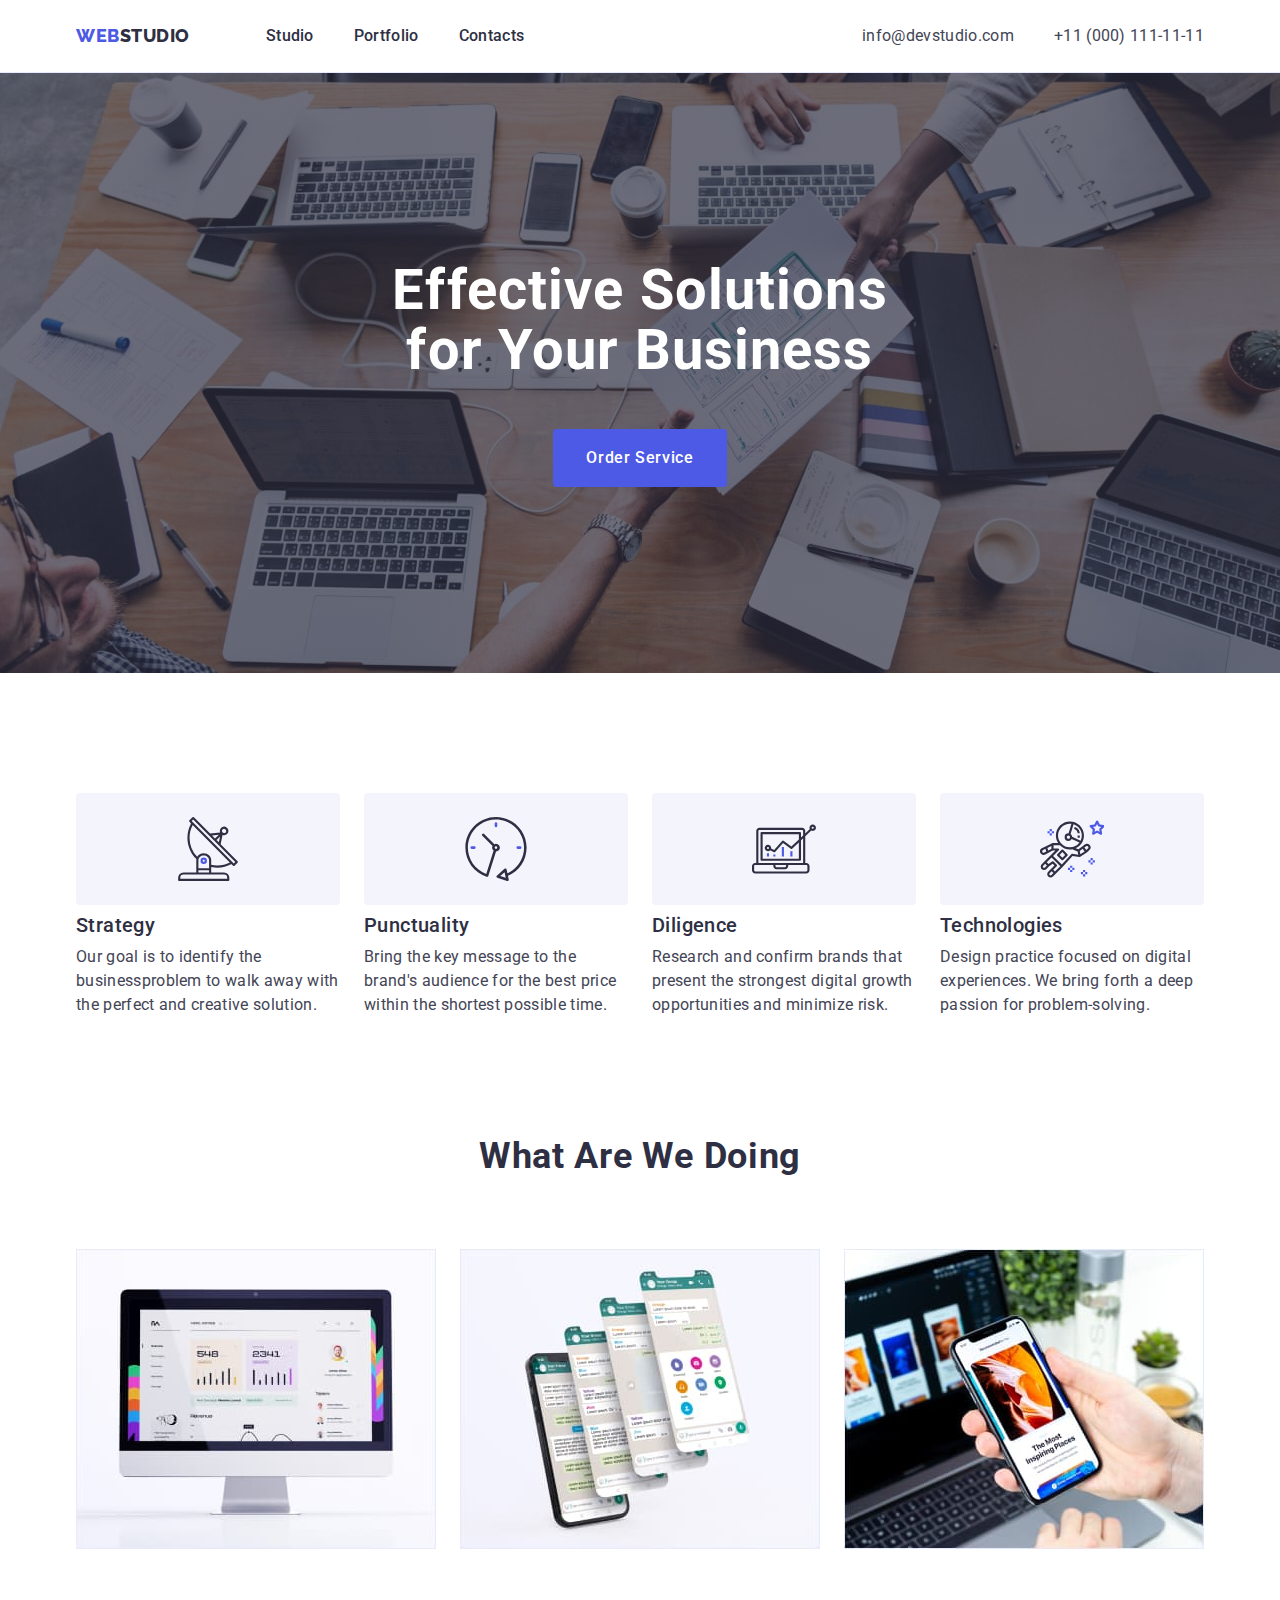
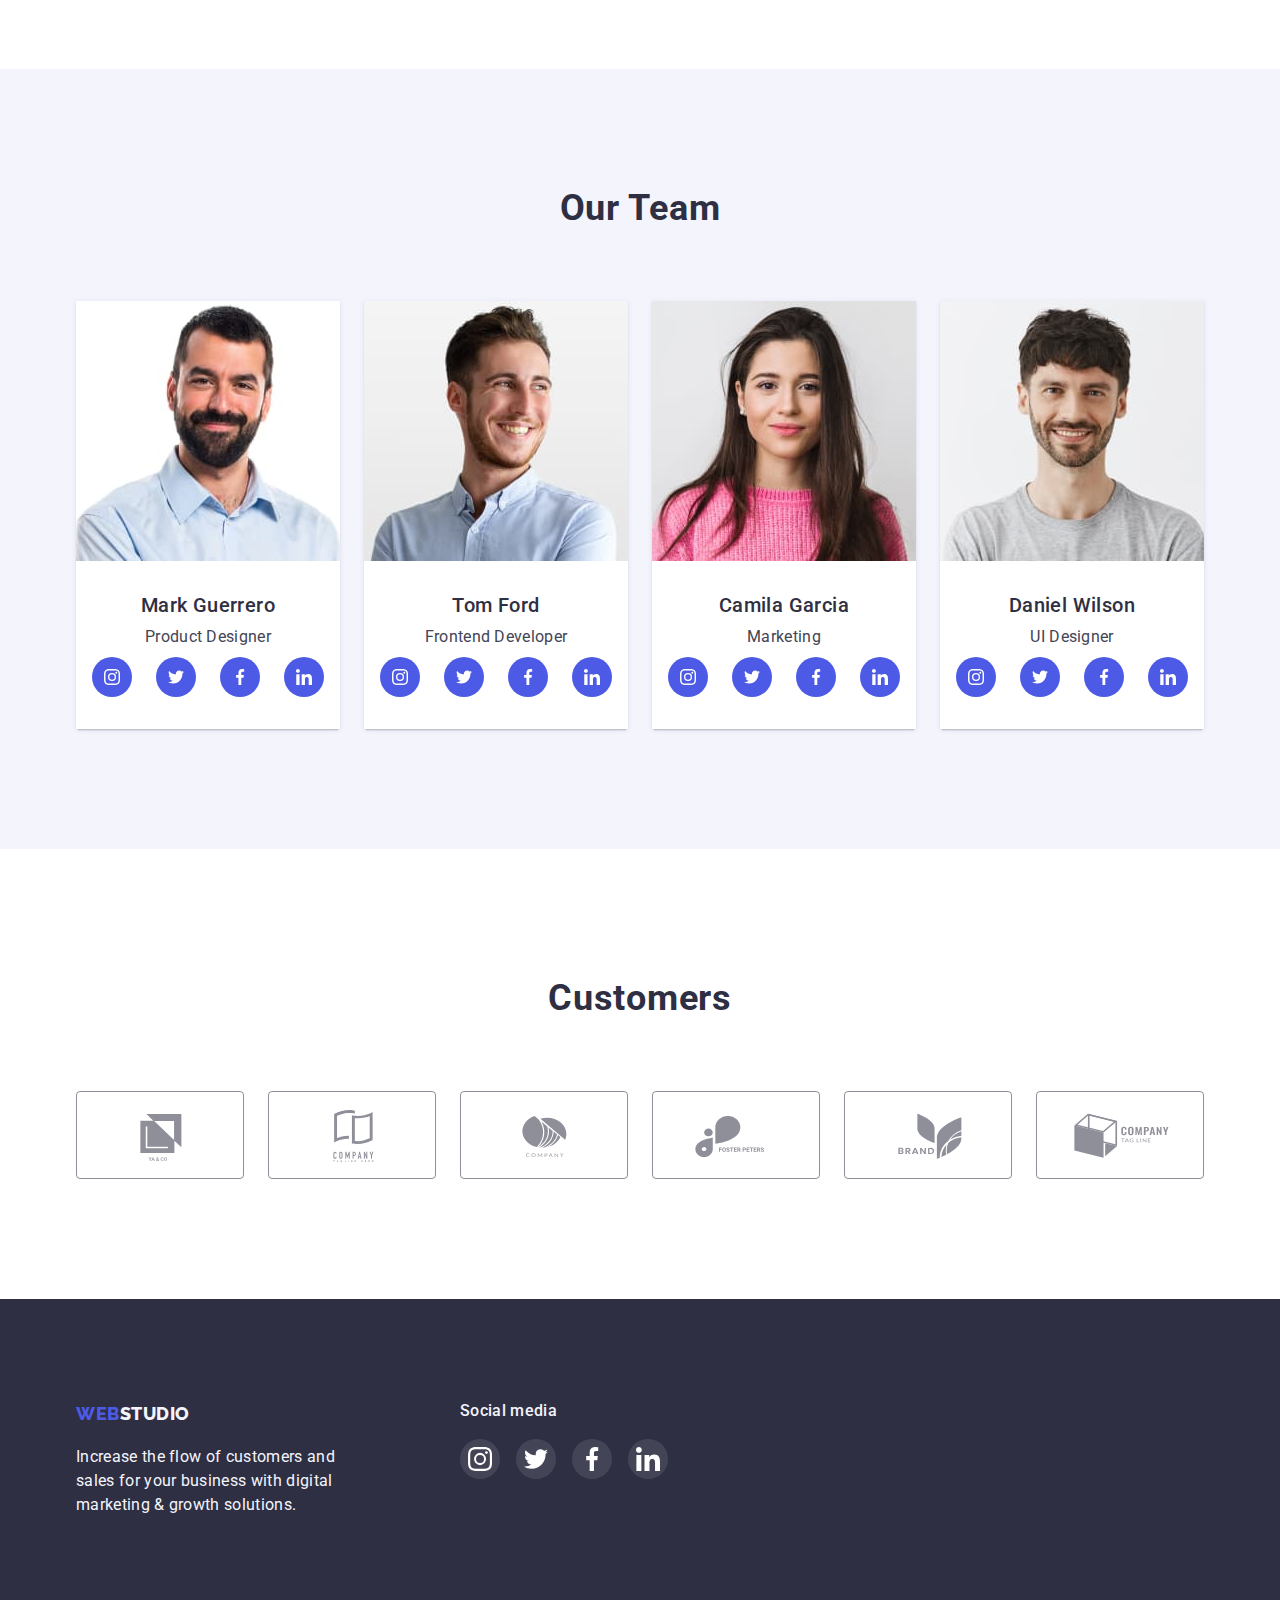
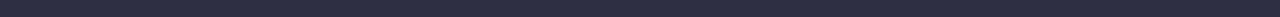
==== commit 126d0a1b: "aftecheck fixes" ====
--- a/index.html
+++ b/index.html
@@ -45,17 +45,17 @@
           <ul class="contact-list list">
             <li class="item">
               <a href="mailto:info@devstudio.com" class="contact-item">
-                <svg class="icon-socials">
+                <!-- <svg class="icon-socials">
                   <use href="./images/icons.svg#envelope"></use>
-                </svg>
+                </svg> -->
                 info@devstudio.com
               </a>
             </li>
             <li class="item">
               <a href="tel:+110001111111" class="contact-item">
-                <svg class="icon-socials">
+                <!-- <svg class="icon-socials">
                   <use href="./images/icons.svg#phone"></use>
-                </svg>
+                </svg> -->
                 +11 (000) 111-11-11
               </a>
             </li>
@@ -415,9 +415,7 @@
           </ul>
         </div>
       </section>
-    </main>
-
-    <!-- Clients section -->
+       <!-- Clients section -->
     <section class="section clients">
       <div class="container">
         <h2 class="section-title">Customers</h2>
@@ -467,13 +465,16 @@
         </ul>
       </div>
     </section>
+    </main>
+
+   
 
     <footer class="footer">
       <div class="container">
-        <h2 class="visually-hidden">Footer</h2>
+        <!-- <h2 class="visually-hidden">Footer</h2> -->
         <!-- Logo block-->
         <div class="footer-logo">
-          <h3 class="visually-hidden">Logo</h3>
+          <!-- <h3 class="visually-hidden">Logo</h3> -->
           <a href="./index.html" aria-label="Webstudio home page" class="logo">
             <span class="logo-accent">Web</span>Studio
           </a>
@@ -486,7 +487,7 @@
         </div>
         <!-- Socials block -->
         <div class="footer-socials">
-          <h3 class="socials-title">Social media</h3>
+          <p class="socials-title">Social media</p>
           <ul class="list socials-list">
             <li class="social-item">
               <a
--- a/css/styles.css
+++ b/css/styles.css
@@ -150,10 +150,15 @@
 
 /* Socials */
 .link-social {
-    display: block;
-    width: 40px;
-    height: 40px;
-    padding: 12px;
+    /* display: block; */
+    display: flex;
+    min-width: 40px;
+    min-height: 40px;
+    padding: 8px;
+    justify-content: center;
+    align-items: center;
+
+    border-radius: 50%;
 
 
 }
@@ -299,6 +304,9 @@
 .hero-title {
     margin-top: 0;
     margin-bottom: 48px;
+    margin-left: auto;
+    margin-right: auto;
+    max-width: 498px;
 
     color: var(--background-primary);
 
@@ -343,7 +351,12 @@
 }
 
 .strengths-list .item-picture {
-    padding: 24px 100px;
+    /* padding: 24px 100px; */
+    display: flex;
+    padding: 4px;
+    min-height: 112px;
+    justify-content: center;
+    align-items: center;
     margin-bottom: 8px;
 
     background-color: var(--light);
@@ -430,7 +443,7 @@
 
 .team .link-social {
     background-color: var(--primary-brand);
-    border-radius: 50%;
+    
 }
 
 .team .link-social:hover,
@@ -512,8 +525,8 @@
 .clients {
     padding-top: 130px;
     padding-bottom: 120px;
-    padding-left: 156px;
-    padding-right: 156px;
+    /* padding-left: 156px; */
+    /* padding-right: 156px; */
 }
 
 .clients .section-title {
@@ -526,10 +539,12 @@
 }
 
 .client-link {
-    display: block;
-    width: 168px;
-    height: 88px;
-    padding: 16px 32px;
+    display: flex;
+    min-width: 168px;
+    min-height: 88px;
+    padding: 4px;
+    justify-content: center;
+    align-items: center;
 
     border: 1px solid var(--subtle-text);
     border-radius: 4px;
@@ -593,7 +608,6 @@
     margin-bottom: 16px;
 
     font-weight: 500;
-    font-size: 16px;
     line-height: 1.5;
     letter-spacing: 0.02em;
 }
@@ -609,10 +623,9 @@
 }
 
 .footer .link-social {
-    padding: 8px;
+    /* padding: 8px; */
 
     background-color: var(--background-footer-social);
-    border-radius: 50%;
 }
 
 .footer .link-social:hover,
